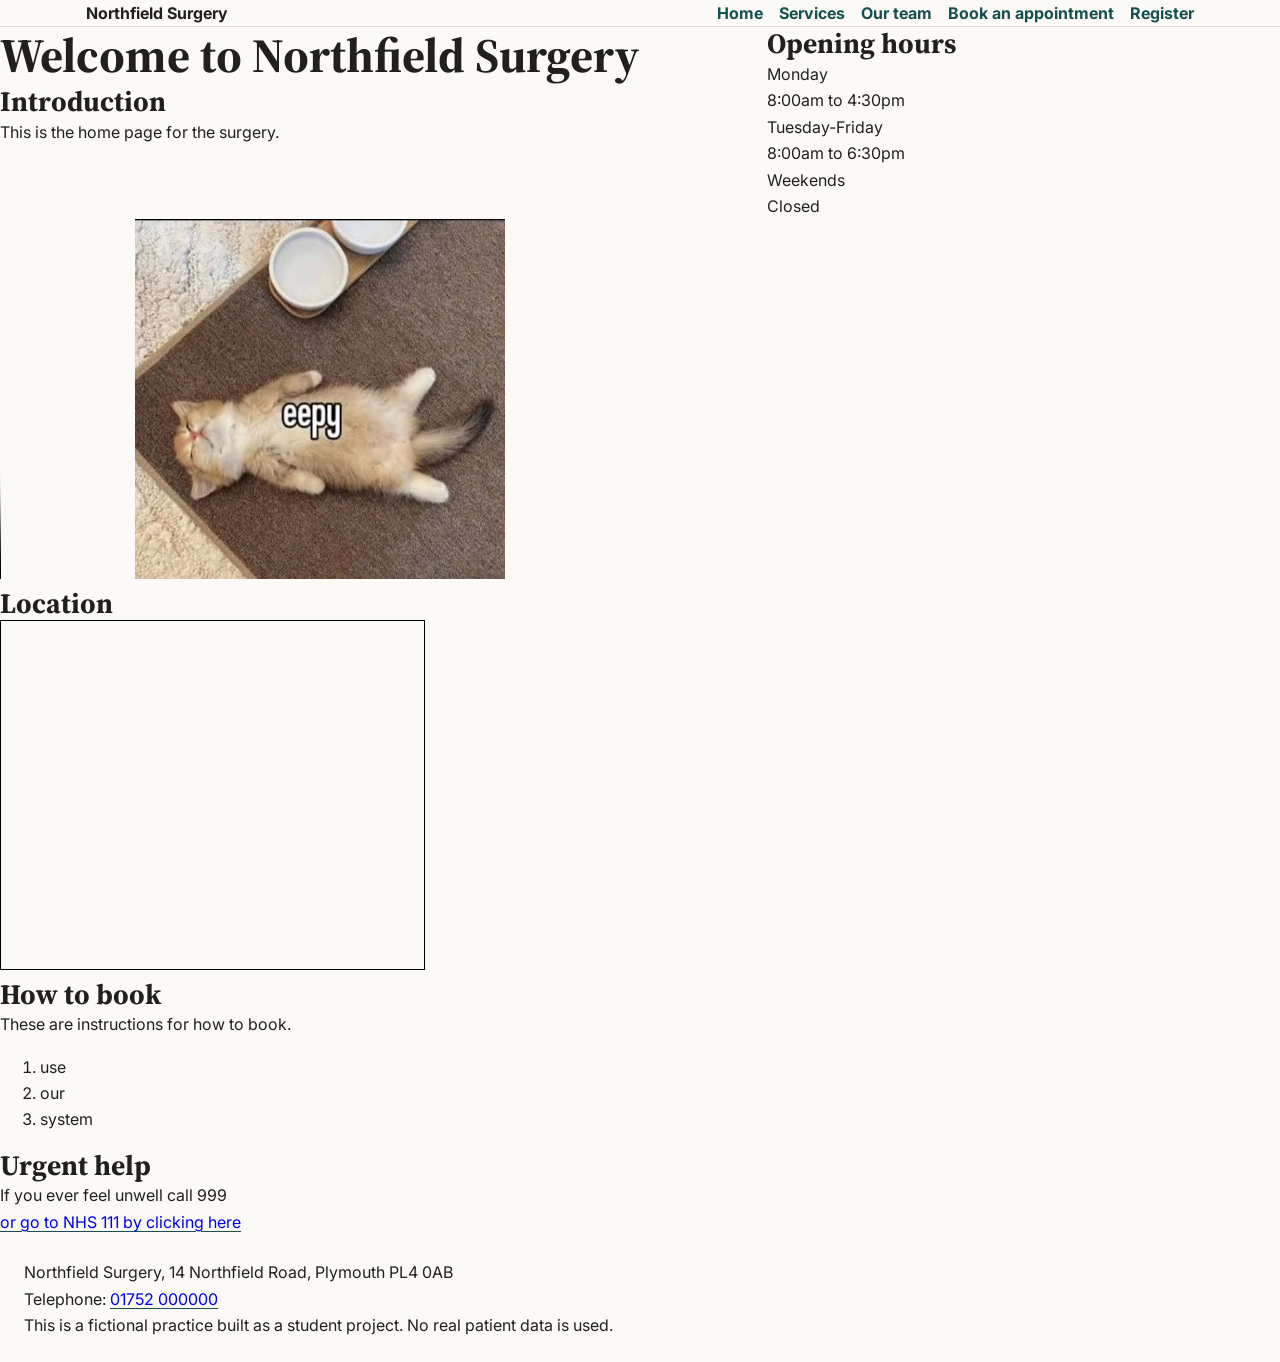
==== src/index.html @ 648a1fc7 "Initial commit" ====
<!doctype html>
<html lang="en">
  <head>
    <meta charset="utf-8" />
    <meta name="viewport" content="width=device-width, initial-scale=1" />
    <link rel="icon" type="image/png" href="assets/img/favicon.png" />
    <link rel="preconnect" href="https://fonts.googleapis.com" />
    <link rel="preconnect" href="https://fonts.gstatic.com" crossorigin />
    <link
      href="https://fonts.googleapis.com/css2?family=Inter:wght@400;600&family=Source+Serif+4:wght@600&display=swap"
      rel="stylesheet"
    />
    <link rel="stylesheet" href="assets/css/style.css" />
    <title>Northfield Surgery | Book an appointment online</title>

    <script src="assets/js/app.js" defer></script>
  </head>
  <body>
    <header>
      <div class="container site-header__inner">
        <p><strong>Northfield Surgery</strong></p>

        <nav>
          <ul>
            <li>
              <a class="nav__link" href="index.html" aria-current="page"
                >Home</a
              >
            </li>
            <li>
              <a class="nav__link" href="services.html" aria-current="page"
                >Services</a
              >
            </li>
            <li>
              <a class="nav__link" href="clinicians.html" aria-current="page"
                >Our team</a
              >
            </li>
            <li>
              <a class="nav__link" href="book.html" aria-current="page"
                >Book an appointment</a
              >
            </li>
            <li>
              <a class="nav__link" href="register.html" aria-current="page"
                >Register</a
              >
            </li>
          </ul>
        </nav>
      </div>
    </header>

    <main>
      <!-- Page content goes here -->

      <section class="hero">
        <div>
          <h1>Welcome to Northfield Surgery</h1>

          <h2>Introduction</h2>
          <p>This is the home page for the surgery.</p>
        </div>

        <div>
          <h2>Opening hours</h2>
          <dl>
            <dt>Monday</dt>
            <dd>8:00am to 4:30pm</dd>

            <dt>Tuesday-Friday</dt>
            <dd>8:00am to 6:30pm</dd>

            <dt>Weekends</dt>
            <dd>Closed</dd>
          </dl>
        </div>
      </section>
      <section>
        <video
          controls
          width="640"
          height="360"
          poster="assets/img/images.jfif"
        >
          <source src="https://test-videos.co.uk" type="video/mp4" />

          <!-- Text Track for Subtitles / Captions -->
          <track
            src="subtitles_en.vtt"
            kind="subtitles"
            srclang="en"
            label="English"
            default
          />

          Your browser does not support the HTML5 video tag.
        </video>
      </section>

      <section>
        <h2>Location</h2>
        <iframe
          width="425"
          height="350"
          src="https://www.openstreetmap.org/export/embed?bbox=-4.17407512664795%2C50.35865897975189%2C-4.133348464965821%2C50.37825838324697&amp;layer=mapnik"
          style="border: 1px solid black"
        ></iframe
      </section>

      <section>
        <h2>How to book</h2>
        <p>These are instructions for how to book.</p>
        <ol>
          <li>use</li>
          <li>our</li>
          <li>system</li>
        </ol>
      </section>

      <section></section>

      <section>
        <h2>Urgent help</h2>
        <p>If you ever feel unwell call 999</p>
        <a href="https://111.nhs.uk/"> or go to NHS 111 by clicking here</a>
      </section>
    </main>

    <footer>
      <p>Northfield Surgery, 14 Northfield Road, Plymouth PL4 0AB</p>
      <p>Telephone: <a href="tel:01752000000">01752 000000</a></p>
      <p>
        This is a fictional practice built as a student project. No real patient
        data is used.
      </p>
    </footer>
  </body>
</html>
---- src/assets/css/style.css ----
:root {
  /* Colour */
  --brand:        #14504f;
  --brand-dark:   #0d3837;
  --brand-light:  #e7f0ef;
  --accent:       #b0543c;
  --accent-dark:  #8f4330;
 
  --paper:        #fbfaf7;
  --surface:      #ffffff;
  --surface-sunk: #f4f2ed;
  --line:         #ddd8ce;
 
  --ink:          #22201d;
  --ink-soft:     #5e5951;
  --ink-faint:    #8b857b;
 
  /* Type */
  --font-head: "Source Serif 4", Georgia, serif;
  --font-body: Inter, -apple-system, "Segoe UI", Roboto, Arial, sans-serif;
 
  /* A modular scale, ratio 1.25 */
  --text-sm:   0.875rem;
  --text-base: 1rem;
  --text-lg:   1.125rem;
  --text-xl:   1.375rem;
  --text-2xl:  1.75rem;
  --text-3xl:  2.25rem;
  --text-4xl:  3rem;
 
  /* Space - an 8px base */
  --space-1: 0.5rem;
  --space-2: 1rem;
  --space-3: 1.5rem;
  --space-4: 2rem;
  --space-5: 3rem;
  --space-6: 4.5rem;
 
  --radius: 8px;
  --container: 1140px;
}


*,
*::before,
*::after {
  box-sizing: border-box;
}
 
body, h1, h2, h3, h4, p, figure, blockquote, dl, dd {
  margin: 0;
}
 
h1, h2, h3, h4 {
  font-family: "Source Serif 4", Georgia, serif;
  line-height: 1.2;
}
h1 {
    font-size: var(--text-4xl);
}
h2 {
    font-size: var(--text-2xl);
}
h3 {
    font-size: var(--text-xl);
}
h4 {
    font-size: var(--text-lg);
}
p {
    max-width: 68ch;
}

a {
  text-decoration-line: underline;
  text-decoration-color: var(--brand);
  text-underline-offset: 3px;
}

html {
  scroll-padding-top: 5.5rem;
}
 
body {
  background-color: var(--paper);
  color: var(--ink);
  font-family: var(--font-body);
  font-size: var(--text-base);
  line-height: 1.65;
  min-height: 100vh;
}

header {
  background: var(--paper);
  border-bottom: 1px solid var(--line);
  position: sticky;
  top: 0;
  z-index: 50;
}

nav ul {
  list-style: none;
  padding: 0;
  margin: 0;
  display: flex;
  gap: var(--space-2);
}

img, picture, svg {
  max-width: 100%;
  display: block;
  height: auto;
}
 
input, button, textarea, select {
  font: inherit;
  color: inherit;
}
 
:focus-visible {
  outline: 3px solid var(--accent);
  outline-offset: 2px;
}

.visually-hidden {
  position: absolute !important;
  width: 1px;
  height: 1px;
  padding: 0;
  margin: -1px;
  overflow: hidden;
  clip: rect(0, 0, 0, 0);
  white-space: nowrap;
  border: 0;
}

.lead {
    font-size: var(--text-lg);
    color: var(--ink-soft);
}

.container {
  width: 100%;
  max-width: var(--container);
  margin-inline: auto;
  padding-inline: var(--space-2);
}

.container__clinic {
  display: flex;
  justify-content: space-between;
  align-items: center;
}

.avatar {
  display: grid;
  place-items: center;
  border-radius: 50%;
  width: 100px;
  height: 100px;
  background-color: var(--accent);
}

.section { padding-block: var(--space-6); }

.site-header__inner {
  display: flex;
  justify-content: space-between;
  align-items: center;
}

.grid {
  display: grid;
  gap: var(--space-3);
  grid-template-columns: repeat(auto-fit, minmax(var(--col, 260px), 1fr));
}
  nav {
  position: static;
}


.nav__link {
  text-decoration: none;
  color: var(--ink);
}

.nav__link:hover {
  color: var(--brand);
}

.nav__link[aria-current="page"] {
  font-weight: bold;
  color: var(--brand);
}
.btn {
  background-color: var(--brand);
  padding: var(--space-1) var(--space-3);
  border-radius: var(--radius);
  color: #ffffff;
}
.btn:hover{
  color: var(--brand-dark);
}
.btn--accent{
  background-color: var(--accent);
}

@media (min-width: 60em) {
  .hero {
    display: grid;
    grid-template-columns: 7fr 5fr;
    gap: var(--space-5);
  }
}

.card {
  background: var(--surface);
  border: 1px solid var(--line);
  border-radius: var(--radius);
  padding: var(--space-3);

  box-shadow: 2px 7px;
  transition: transform 0.2s ease, box-shadow 0.2s ease;
}

.card__link:hover {
    box-shadow: 6px 21px;
  transform: translateY(-2px);
}

footer {
  padding: var(--space-3);
}

/* The radio is visually hidden but still focusable and
   still announced. Do NOT use display:none - that would
   remove it from the tab order entirely.               */
.slot input {
  position: absolute;
  opacity: 0;
  width: 1px;
  height: 1px;
}
 
.slots {
  display: grid;
  gap: 0.5rem;
  grid-template-columns: repeat(auto-fill, minmax(6rem, 1fr));
}
 
.slot__label {
  display: block;
  text-align: center;
  padding: 0.5rem 0.25rem;
  border: 1px solid var(--line);
  border-radius: var(--radius);
  background: var(--surface);
  font-variant-numeric: tabular-nums;
  cursor: pointer;
  transition: all 0.12s ease;
}
 
/* The + combinator: the label immediately after a checked input */
.slot input:checked + .slot__label {
  background: var(--brand);
  border-color: var(--brand);
  color: white;
  font-weight: 600;
}
 
/* Keyboard focus must still be visible */
.slot input:focus-visible + .slot__label {
  outline: 3px solid var(--accent);
  outline-offset: 2px;
}
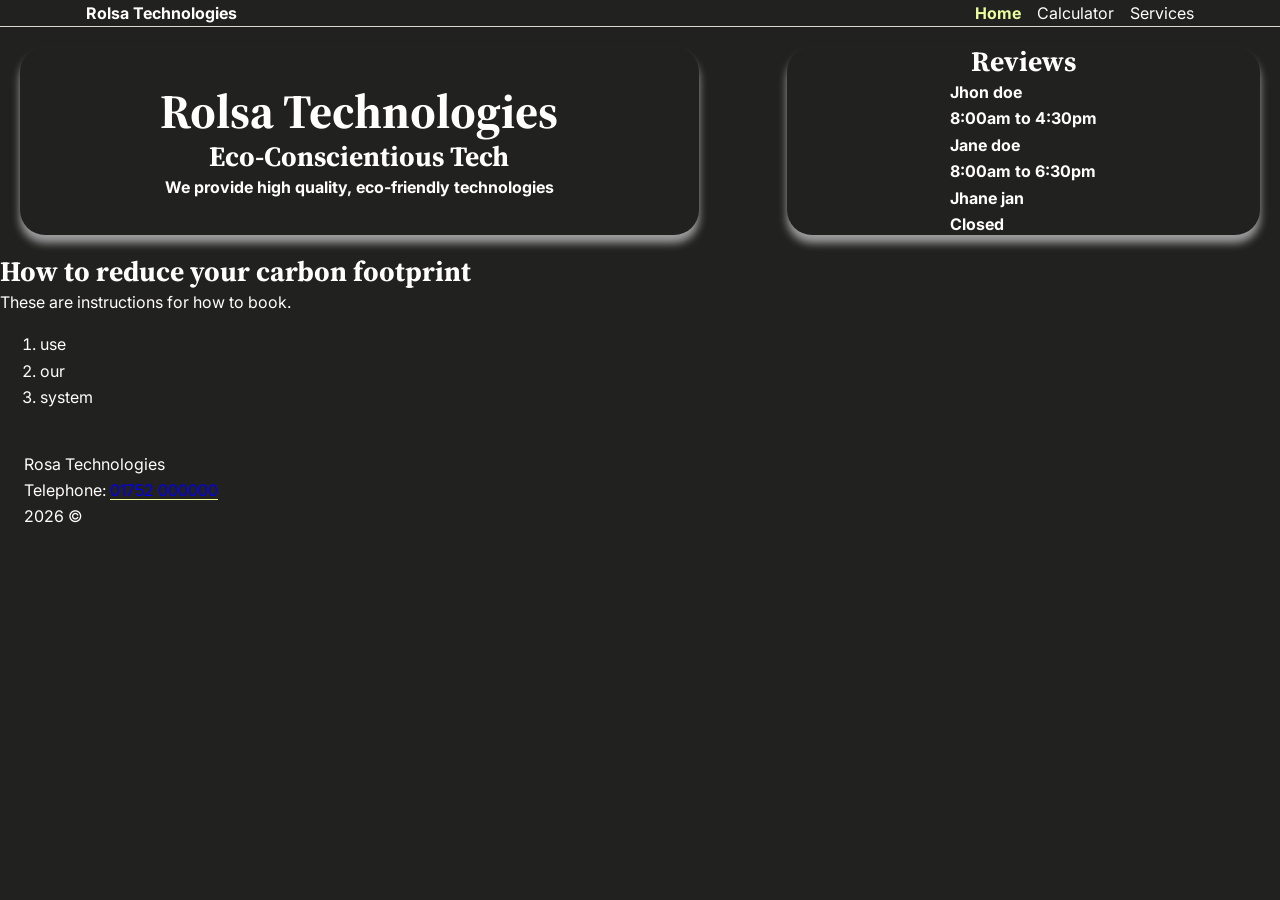
==== commit 0d0fc598: "Changed style to darkmode and other visual changes" ====
--- a/src/index.html
+++ b/src/index.html
@@ -14,11 +14,13 @@
     <title>Northfield Surgery | Book an appointment online</title>
 
     <script src="assets/js/app.js" defer></script>
+    <script src="assets/js/main.js" defer></script>
+    <script src="assets/js/engine.js" defer></script>
   </head>
   <body>
     <header>
       <div class="container site-header__inner">
-        <p><strong>Northfield Surgery</strong></p>
+        <p><strong>Rolsa Technologies</strong></p>
 
         <nav>
           <ul>
@@ -28,24 +30,10 @@
               >
             </li>
             <li>
-              <a class="nav__link" href="services.html" aria-current="page"
-                >Services</a
-              >
+              <a class="nav__link" href="calculator.html">Calculator</a>
             </li>
             <li>
-              <a class="nav__link" href="clinicians.html" aria-current="page"
-                >Our team</a
-              >
-            </li>
-            <li>
-              <a class="nav__link" href="book.html" aria-current="page"
-                >Book an appointment</a
-              >
-            </li>
-            <li>
-              <a class="nav__link" href="register.html" aria-current="page"
-                >Register</a
-              >
+              <a class="nav__link" href="services.html">Services</a>
             </li>
           </ul>
         </nav>
@@ -56,61 +44,30 @@
       <!-- Page content goes here -->
 
       <section class="hero">
-        <div>
-          <h1>Welcome to Northfield Surgery</h1>
+        <div class="hero-container">
+          <h1>Rolsa Technologies</h1>
 
-          <h2>Introduction</h2>
-          <p>This is the home page for the surgery.</p>
+          <h2>Eco-Conscientious Tech</h2>
+          <p>We provide high quality, eco-friendly technologies</p>
         </div>
 
-        <div>
-          <h2>Opening hours</h2>
+        <div class="hero-container">
+          <h2>Reviews</h2>
           <dl>
-            <dt>Monday</dt>
+            <dt>Jhon doe</dt>
             <dd>8:00am to 4:30pm</dd>
 
-            <dt>Tuesday-Friday</dt>
+            <dt>Jane doe</dt>
             <dd>8:00am to 6:30pm</dd>
 
-            <dt>Weekends</dt>
+            <dt>Jhane jan</dt>
             <dd>Closed</dd>
           </dl>
         </div>
       </section>
-      <section>
-        <video
-          controls
-          width="640"
-          height="360"
-          poster="assets/img/images.jfif"
-        >
-          <source src="https://test-videos.co.uk" type="video/mp4" />
-
-          <!-- Text Track for Subtitles / Captions -->
-          <track
-            src="subtitles_en.vtt"
-            kind="subtitles"
-            srclang="en"
-            label="English"
-            default
-          />
-
-          Your browser does not support the HTML5 video tag.
-        </video>
-      </section>
 
       <section>
-        <h2>Location</h2>
-        <iframe
-          width="425"
-          height="350"
-          src="https://www.openstreetmap.org/export/embed?bbox=-4.17407512664795%2C50.35865897975189%2C-4.133348464965821%2C50.37825838324697&amp;layer=mapnik"
-          style="border: 1px solid black"
-        ></iframe
-      </section>
-
-      <section>
-        <h2>How to book</h2>
+        <h2>How to reduce your carbon footprint</h2>
         <p>These are instructions for how to book.</p>
         <ol>
           <li>use</li>
@@ -118,23 +75,12 @@
           <li>system</li>
         </ol>
       </section>
-
-      <section></section>
-
-      <section>
-        <h2>Urgent help</h2>
-        <p>If you ever feel unwell call 999</p>
-        <a href="https://111.nhs.uk/"> or go to NHS 111 by clicking here</a>
-      </section>
     </main>
 
     <footer>
-      <p>Northfield Surgery, 14 Northfield Road, Plymouth PL4 0AB</p>
+      <p>Rosa Technologies</p>
       <p>Telephone: <a href="tel:01752000000">01752 000000</a></p>
-      <p>
-        This is a fictional practice built as a student project. No real patient
-        data is used.
-      </p>
+      <p>2026 ©</p>
     </footer>
   </body>
 </html>
--- a/src/assets/css/style.css
+++ b/src/assets/css/style.css
@@ -1,19 +1,19 @@
 :root {
   /* Colour */
-  --brand:        #14504f;
-  --brand-dark:   #0d3837;
+  --brand:        #ebfe9e;
+  --brand-dark:   #d3d7d7;
   --brand-light:  #e7f0ef;
   --accent:       #b0543c;
   --accent-dark:  #8f4330;
  
-  --paper:        #fbfaf7;
-  --surface:      #ffffff;
-  --surface-sunk: #f4f2ed;
+  --paper:        #212120;
+  --surface:      #434343;
+  --surface-sunk: #9f9f9f;
   --line:         #ddd8ce;
  
-  --ink:          #22201d;
-  --ink-soft:     #5e5951;
-  --ink-faint:    #8b857b;
+  --ink:          #fffefc;
+  --ink-soft:     #f9d2f8;
+  --ink-faint:    #fcc2dd;
  
   /* Type */
   --font-head: "Source Serif 4", Georgia, serif;
@@ -115,6 +115,30 @@
 input, button, textarea, select {
   font: inherit;
   color: inherit;
+}
+
+.animation-box {
+    width: 150px;
+    height: 150px;
+    background: linear-gradient(
+        135deg,
+        #9333ea,
+        #06b6d4
+    );
+
+    border-radius: 25px;
+
+    display: grid;
+    place-items: center;
+
+    font-size: 35px;
+    font-weight: bold;
+
+    box-shadow: 0 20px 80px #9333ea55;
+}
+
+button:hover {
+    background: #c4b5fd;
 }
  
 :focus-visible {
@@ -210,8 +234,34 @@
     display: grid;
     grid-template-columns: 7fr 5fr;
     gap: var(--space-5);
+    align-items: center;
   }
 }
+
+.hero-container {
+  display: flex;
+  flex-direction: column;
+  justify-content: center;
+  align-items: center;
+
+  border-color: var(--ink);
+  padding: 35px;
+
+  border-radius: 25px;
+  font-weight: bold;
+
+  box-shadow: 0 8px 8px var(--surface-sunk);
+  margin: 20px;
+  height: 188px;
+}
+
+
+@media (min-width: 60em) {
+  .review-container {
+    display: block;
+  }
+}
+
 
 .card {
   background: var(--surface);
